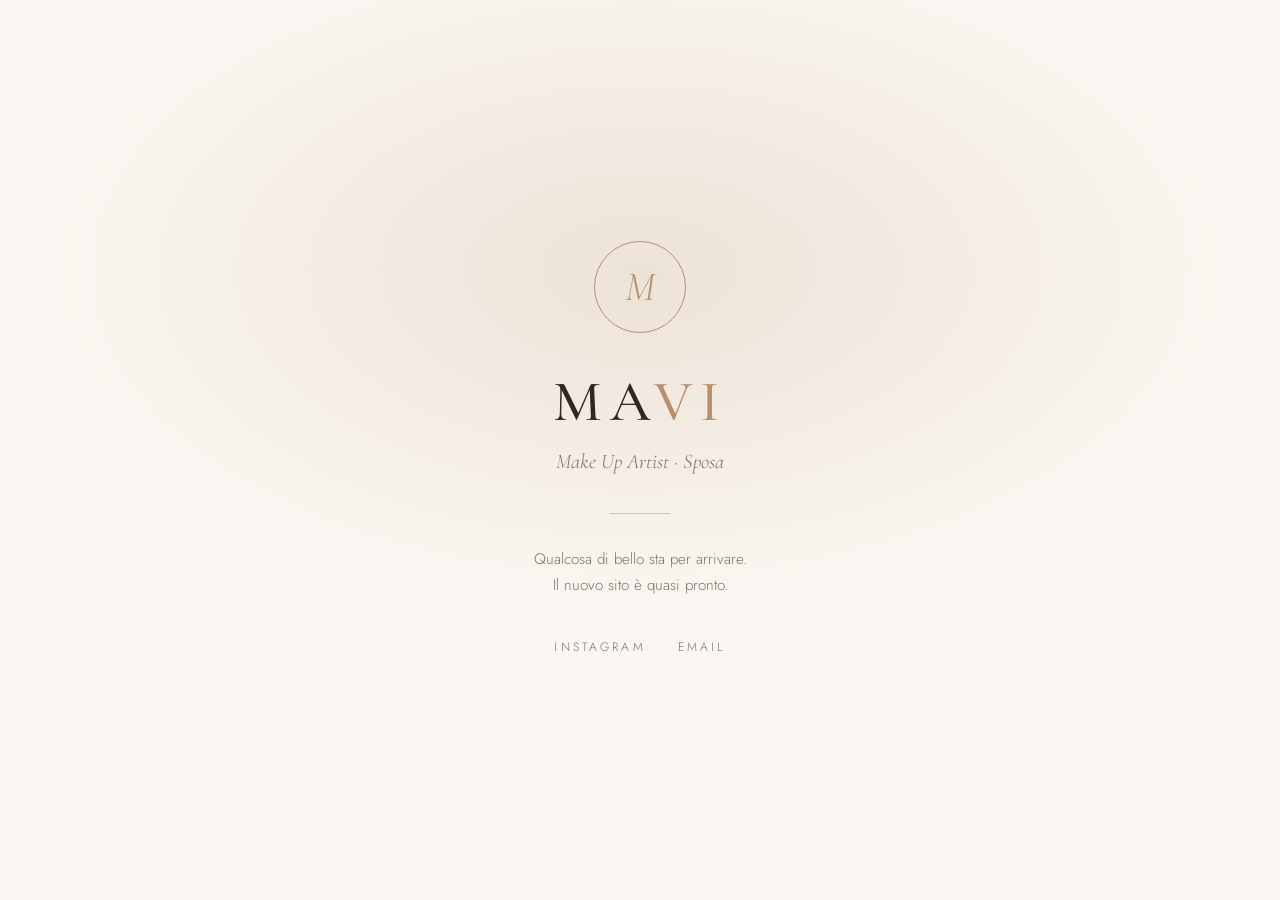
==== index.html @ e36f3e75 "Prima versione del sito vetrina Mavi Make Up Artist Sito statico (HTML/CSS/JS) con pagina coming soo" ====
<!DOCTYPE html>
<html lang="it">
<head>
  <meta charset="UTF-8">
  <meta name="viewport" content="width=device-width, initial-scale=1.0">
  <title>Mavi · Make Up Artist — In arrivo</title>
  <meta name="description" content="Mavi Make Up Artist — specializzata in trucco sposa. Il nuovo sito è in arrivo.">
  <meta name="robots" content="noindex">
  <link rel="preconnect" href="https://fonts.googleapis.com">
  <link rel="preconnect" href="https://fonts.gstatic.com" crossorigin>
  <link href="https://fonts.googleapis.com/css2?family=Cormorant+Garamond:ital,wght@0,400;0,500;0,600;1,400;1,500&family=Jost:wght@300;400;500&display=swap" rel="stylesheet">
  <link rel="stylesheet" href="css/style.css">
</head>
<body>

  <main class="coming">
    <div class="coming-inner">
      <!-- Easter egg: 10 tap qui sopra aprono la modale password -->
      <div class="monogram" id="monogram" aria-hidden="true">M</div>

      <h1>Ma<span>vi</span></h1>
      <p class="tagline">Make Up Artist · Sposa</p>

      <div class="divider"></div>

      <p class="note">
        Qualcosa di bello sta per arrivare.<br>
        Il nuovo sito è quasi pronto.
      </p>

      <div class="socials">
        <a href="https://instagram.com/" target="_blank" rel="noopener">Instagram</a>
        <a href="mailto:info@example.com">Email</a>
      </div>
    </div>
  </main>

  <!-- Modale password (easter egg) -->
  <div class="pwd-modal" id="pwd-modal" role="dialog" aria-modal="true" aria-labelledby="pwd-title">
    <div class="pwd-box" id="pwd-box">
      <h2 id="pwd-title">Anteprima riservata</h2>
      <p>Inserisci la password per vedere il sito</p>
      <form id="pwd-form">
        <input type="password" id="pwd-input" autocomplete="off" aria-label="Password">
        <button type="submit" class="btn">Entra</button>
      </form>
      <div class="pwd-error" id="pwd-error"></div>
    </div>
  </div>

  <script src="js/unlock.js"></script>
</body>
</html>
---- css/style.css ----
/* ============================================================
   MAVI — Make Up Artist · Sposa
   Foglio di stile unico per tutto il sito
   ============================================================ */

/* ---------- Reset & base ---------- */
*, *::before, *::after { box-sizing: border-box; margin: 0; padding: 0; }

:root {
  --bg:        #faf7f2;
  --bg-alt:    #f1eae0;
  --ink:       #2e2825;
  --muted:     #7d7268;
  --accent:    #b78f6f;
  --accent-soft: #d9c3ae;
  --line:      #e6ddd1;
  --white:     #fffdfa;

  --font-display: "Cormorant Garamond", Georgia, serif;
  --font-body:    "Jost", "Segoe UI", sans-serif;

  --maxw: 1120px;
  --ease: cubic-bezier(.22, .61, .36, 1);
}

html { scroll-behavior: smooth; }

body {
  background: var(--bg);
  color: var(--ink);
  font-family: var(--font-body);
  font-weight: 300;
  font-size: 1.06rem;
  line-height: 1.75;
  -webkit-font-smoothing: antialiased;
}

img { max-width: 100%; display: block; }
a { color: inherit; text-decoration: none; }
ul { list-style: none; }

h1, h2, h3 {
  font-family: var(--font-display);
  font-weight: 500;
  line-height: 1.15;
}

.container {
  max-width: var(--maxw);
  margin-inline: auto;
  padding-inline: clamp(1.25rem, 4vw, 2.5rem);
}

/* ---------- Utility ---------- */
.eyebrow {
  display: inline-block;
  font-size: .78rem;
  letter-spacing: .32em;
  text-transform: uppercase;
  color: var(--accent);
  margin-bottom: 1rem;
}

.section { padding-block: clamp(4rem, 9vw, 7rem); }
.section--alt { background: var(--bg-alt); }

.section-title {
  font-size: clamp(2rem, 4.5vw, 3rem);
  margin-bottom: 1.25rem;
}

.lead { max-width: 38em; color: var(--muted); }

.btn {
  display: inline-block;
  margin-top: 2rem;
  padding: .9rem 2.6rem;
  border: 1px solid var(--ink);
  font-size: .8rem;
  letter-spacing: .28em;
  text-transform: uppercase;
  transition: background .35s var(--ease), color .35s var(--ease);
}
.btn:hover { background: var(--ink); color: var(--bg); }
.btn--light { border-color: var(--bg); color: var(--bg); }
.btn--light:hover { background: var(--bg); color: var(--ink); }

/* Reveal on scroll */
.reveal {
  opacity: 0;
  transform: translateY(26px);
  transition: opacity .9s var(--ease), transform .9s var(--ease);
}
.reveal.is-visible { opacity: 1; transform: none; }

/* ---------- Header / Nav ---------- */
.site-header {
  position: fixed;
  inset-inline: 0;
  top: 0;
  z-index: 50;
  padding-block: 1.1rem;
  background: color-mix(in srgb, var(--bg) 88%, transparent);
  backdrop-filter: blur(10px);
  border-bottom: 1px solid transparent;
  transition: border-color .4s;
}
.site-header.is-scrolled { border-bottom-color: var(--line); }

.site-header .container {
  display: flex;
  align-items: center;
  justify-content: space-between;
}

.brand {
  font-family: var(--font-display);
  font-size: 1.5rem;
  letter-spacing: .18em;
  text-transform: uppercase;
}
.brand span { color: var(--accent); }

.nav-list {
  display: flex;
  gap: 2.2rem;
  font-size: .8rem;
  letter-spacing: .22em;
  text-transform: uppercase;
}
.nav-list a {
  position: relative;
  padding-block: .3rem;
}
.nav-list a::after {
  content: "";
  position: absolute;
  left: 0; bottom: 0;
  width: 100%; height: 1px;
  background: var(--accent);
  transform: scaleX(0);
  transform-origin: right;
  transition: transform .35s var(--ease);
}
.nav-list a:hover::after,
.nav-list a[aria-current="page"]::after {
  transform: scaleX(1);
  transform-origin: left;
}

.nav-toggle {
  display: none;
  background: none;
  border: 0;
  cursor: pointer;
  width: 34px; height: 26px;
  position: relative;
  z-index: 60;
}
.nav-toggle span {
  position: absolute;
  left: 4px; right: 4px;
  height: 1.5px;
  background: var(--ink);
  transition: transform .35s var(--ease), opacity .25s;
}
.nav-toggle span:nth-child(1) { top: 6px; }
.nav-toggle span:nth-child(2) { top: 12.5px; }
.nav-toggle span:nth-child(3) { top: 19px; }
.nav-toggle[aria-expanded="true"] span:nth-child(1) { transform: translateY(6.5px) rotate(45deg); }
.nav-toggle[aria-expanded="true"] span:nth-child(2) { opacity: 0; }
.nav-toggle[aria-expanded="true"] span:nth-child(3) { transform: translateY(-6.5px) rotate(-45deg); }

@media (max-width: 760px) {
  .nav-toggle { display: block; }
  .nav-list {
    position: fixed;
    inset: 0;
    flex-direction: column;
    align-items: center;
    justify-content: center;
    gap: 2.4rem;
    font-size: 1rem;
    background: var(--bg);
    opacity: 0;
    pointer-events: none;
    transition: opacity .4s var(--ease);
  }
  .nav-list.is-open { opacity: 1; pointer-events: auto; }
}

/* ---------- Hero ---------- */
.hero {
  min-height: 100svh;
  display: grid;
  place-items: center;
  text-align: center;
  position: relative;
  padding-top: 5rem;
  background:
    radial-gradient(ellipse 80% 60% at 50% 20%, rgba(217, 195, 174, .35), transparent 70%),
    var(--bg);
}
.hero h1 {
  font-size: clamp(2.6rem, 7vw, 5rem);
  max-width: 12em;
}
.hero h1 em {
  font-style: italic;
  color: var(--accent);
}
.hero .lead { margin: 1.5rem auto 0; }

.hero-scroll {
  position: absolute;
  bottom: 2.2rem;
  left: 50%;
  transform: translateX(-50%);
  font-size: .68rem;
  letter-spacing: .3em;
  text-transform: uppercase;
  color: var(--muted);
}
.hero-scroll::after {
  content: "";
  display: block;
  width: 1px; height: 42px;
  margin: .8rem auto 0;
  background: linear-gradient(var(--muted), transparent);
}

/* ---------- Split (testo + immagine) ---------- */
.split {
  display: grid;
  grid-template-columns: 1fr 1fr;
  gap: clamp(2.5rem, 6vw, 5.5rem);
  align-items: center;
}
@media (max-width: 820px) { .split { grid-template-columns: 1fr; } }

/* ---------- Placeholder immagini (finché non ci sono le foto) ---------- */
.ph {
  position: relative;
  overflow: hidden;
  background: linear-gradient(155deg, #e9ddcf 0%, #d9c3ae 55%, #c8ab92 100%);
}
.ph--2 { background: linear-gradient(155deg, #eee4d9 0%, #d4bfae 60%, #b99a83 100%); }
.ph--3 { background: linear-gradient(155deg, #e5d8ce 0%, #cdb09b 55%, #ba9781 100%); }
.ph--4 { background: linear-gradient(200deg, #efe6da 0%, #ddc9b4 50%, #c3a58b 100%); }
.ph::after {
  content: attr(data-label);
  position: absolute;
  inset: 0;
  display: grid;
  place-items: center;
  font-family: var(--font-display);
  font-style: italic;
  font-size: 1.05rem;
  color: rgba(46, 40, 37, .45);
  letter-spacing: .08em;
}
.ph--portrait { aspect-ratio: 3 / 4; }
.ph--landscape { aspect-ratio: 4 / 3; }
.ph--square { aspect-ratio: 1; }

/* ---------- Numeri / social proof ---------- */
.stats {
  display: grid;
  grid-template-columns: repeat(3, 1fr);
  gap: 2rem;
  text-align: center;
}
@media (max-width: 640px) { .stats { grid-template-columns: 1fr; } }
.stat strong {
  display: block;
  font-family: var(--font-display);
  font-size: clamp(2.4rem, 5vw, 3.4rem);
  font-weight: 500;
  color: var(--accent);
}
.stat span {
  font-size: .8rem;
  letter-spacing: .24em;
  text-transform: uppercase;
  color: var(--muted);
}

/* ---------- Portfolio grid ---------- */
.gallery {
  display: grid;
  grid-template-columns: repeat(3, 1fr);
  gap: 1.4rem;
}
@media (max-width: 900px) { .gallery { grid-template-columns: repeat(2, 1fr); } }
@media (max-width: 560px) { .gallery { grid-template-columns: 1fr; } }

.gallery-item {
  cursor: pointer;
  border: 0;
  padding: 0;
  background: none;
  transition: transform .5s var(--ease);
}
.gallery-item:hover { transform: translateY(-5px); }
.gallery-item figcaption {
  margin-top: .7rem;
  font-size: .78rem;
  letter-spacing: .2em;
  text-transform: uppercase;
  color: var(--muted);
  text-align: left;
}

/* Filtri portfolio */
.filters {
  display: flex;
  flex-wrap: wrap;
  gap: 1.6rem;
  margin-bottom: 2.8rem;
  font-size: .8rem;
  letter-spacing: .22em;
  text-transform: uppercase;
}
.filters button {
  background: none;
  border: 0;
  cursor: pointer;
  font: inherit;
  letter-spacing: inherit;
  text-transform: inherit;
  color: var(--muted);
  padding-bottom: .25rem;
  border-bottom: 1px solid transparent;
  transition: color .3s, border-color .3s;
}
.filters button:hover,
.filters button.is-active {
  color: var(--ink);
  border-bottom-color: var(--accent);
}

/* Lightbox */
.lightbox {
  position: fixed;
  inset: 0;
  z-index: 100;
  display: grid;
  place-items: center;
  background: rgba(30, 26, 23, .92);
  opacity: 0;
  pointer-events: none;
  transition: opacity .35s var(--ease);
}
.lightbox.is-open { opacity: 1; pointer-events: auto; }
.lightbox .ph { width: min(78vw, 560px); }
.lightbox-close {
  position: absolute;
  top: 1.4rem; right: 1.8rem;
  background: none;
  border: 0;
  color: var(--bg);
  font-size: 2rem;
  cursor: pointer;
  line-height: 1;
}
.lightbox-caption {
  margin-top: 1rem;
  color: var(--accent-soft);
  font-size: .8rem;
  letter-spacing: .25em;
  text-transform: uppercase;
  text-align: center;
}

/* ---------- Servizi ---------- */
.services {
  display: grid;
  grid-template-columns: repeat(3, 1fr);
  gap: 1.4rem;
}
@media (max-width: 900px) { .services { grid-template-columns: 1fr; } }

.service-card {
  background: var(--white);
  border: 1px solid var(--line);
  padding: 2.6rem 2.2rem;
  transition: transform .5s var(--ease), box-shadow .5s var(--ease);
}
.service-card:hover {
  transform: translateY(-6px);
  box-shadow: 0 22px 45px -25px rgba(46, 40, 37, .25);
}
.service-card h3 {
  font-size: 1.6rem;
  margin-bottom: .9rem;
}
.service-card .num {
  font-family: var(--font-display);
  font-style: italic;
  color: var(--accent);
  font-size: 1rem;
  display: block;
  margin-bottom: 1.2rem;
}
.service-card p { color: var(--muted); font-size: .98rem; }
.service-card ul {
  margin-top: 1.2rem;
  color: var(--muted);
  font-size: .92rem;
}
.service-card li {
  padding-left: 1.2rem;
  position: relative;
  margin-bottom: .4rem;
}
.service-card li::before {
  content: "—";
  position: absolute;
  left: 0;
  color: var(--accent);
}

/* ---------- Timeline (studi / percorso) ---------- */
.timeline {
  border-left: 1px solid var(--line);
  padding-left: 2.2rem;
  max-width: 620px;
}
.timeline li {
  position: relative;
  padding-bottom: 2.2rem;
}
.timeline li::before {
  content: "";
  position: absolute;
  left: calc(-2.2rem - 4.5px);
  top: .55em;
  width: 9px; height: 9px;
  border-radius: 50%;
  background: var(--accent);
}
.timeline .year {
  font-family: var(--font-display);
  font-style: italic;
  color: var(--accent);
  font-size: 1.1rem;
}
.timeline h3 { font-size: 1.35rem; margin-block: .2rem .3rem; }
.timeline p { color: var(--muted); font-size: .98rem; }

/* ---------- Citazione ---------- */
.quote {
  text-align: center;
  max-width: 34em;
  margin-inline: auto;
}
.quote blockquote {
  font-family: var(--font-display);
  font-style: italic;
  font-size: clamp(1.5rem, 3.4vw, 2.2rem);
  line-height: 1.4;
}
.quote cite {
  display: block;
  margin-top: 1.4rem;
  font-style: normal;
  font-size: .78rem;
  letter-spacing: .28em;
  text-transform: uppercase;
  color: var(--muted);
}

/* ---------- Contatti ---------- */
.contact-list { display: grid; gap: 1.6rem; }
.contact-list a { border-bottom: 1px solid var(--accent-soft); transition: border-color .3s; }
.contact-list a:hover { border-bottom-color: var(--accent); }
.contact-list .label {
  display: block;
  font-size: .74rem;
  letter-spacing: .28em;
  text-transform: uppercase;
  color: var(--muted);
  margin-bottom: .2rem;
}
.contact-list .value { font-size: 1.15rem; }

.contact-form { display: grid; gap: 1.3rem; }
.contact-form label {
  font-size: .74rem;
  letter-spacing: .28em;
  text-transform: uppercase;
  color: var(--muted);
}
.contact-form input,
.contact-form textarea {
  width: 100%;
  margin-top: .45rem;
  padding: .8rem 1rem;
  border: 1px solid var(--line);
  background: var(--white);
  font: inherit;
  color: var(--ink);
  resize: vertical;
}
.contact-form input:focus,
.contact-form textarea:focus {
  outline: none;
  border-color: var(--accent);
}
.contact-form .btn { justify-self: start; cursor: pointer; background: none; }

/* ---------- CTA band ---------- */
.cta-band {
  background: var(--ink);
  color: var(--bg);
  text-align: center;
}
.cta-band h2 {
  font-size: clamp(1.9rem, 4vw, 2.8rem);
  max-width: 18em;
  margin-inline: auto;
}
.cta-band h2 em { font-style: italic; color: var(--accent-soft); }

/* ---------- Footer ---------- */
.site-footer {
  border-top: 1px solid var(--line);
  padding-block: 2.4rem;
  font-size: .82rem;
  color: var(--muted);
}
.site-footer .container {
  display: flex;
  flex-wrap: wrap;
  gap: 1rem;
  align-items: center;
  justify-content: space-between;
}
.footer-social { display: flex; gap: 1.6rem; letter-spacing: .18em; text-transform: uppercase; font-size: .74rem; }
.footer-social a:hover { color: var(--accent); }

/* ============================================================
   COMING SOON (index.html)
   ============================================================ */
.coming {
  min-height: 100svh;
  display: grid;
  place-items: center;
  text-align: center;
  padding: 2rem;
  background:
    radial-gradient(ellipse 70% 55% at 50% 30%, rgba(217, 195, 174, .4), transparent 70%),
    var(--bg);
}
.coming-inner { max-width: 34em; }

.monogram {
  width: 92px; height: 92px;
  margin: 0 auto 2.2rem;
  border: 1px solid var(--accent);
  border-radius: 50%;
  display: grid;
  place-items: center;
  font-family: var(--font-display);
  font-size: 2.6rem;
  font-style: italic;
  color: var(--accent);
  user-select: none;
  -webkit-user-select: none;
  -webkit-tap-highlight-color: transparent;
  cursor: default;
  transition: transform .2s var(--ease);
}
.monogram:active { transform: scale(.94); }

.coming h1 {
  font-size: clamp(2.2rem, 6vw, 3.6rem);
  letter-spacing: .14em;
  text-transform: uppercase;
}
.coming h1 span { color: var(--accent); }

.coming .tagline {
  font-family: var(--font-display);
  font-style: italic;
  font-size: 1.3rem;
  color: var(--muted);
  margin-top: .6rem;
}

.coming .divider {
  width: 60px; height: 1px;
  background: var(--accent-soft);
  margin: 2rem auto;
}

.coming p.note { color: var(--muted); font-size: .95rem; }

.coming .socials {
  margin-top: 2.4rem;
  display: flex;
  justify-content: center;
  gap: 2rem;
  font-size: .76rem;
  letter-spacing: .26em;
  text-transform: uppercase;
}
.coming .socials a { color: var(--muted); transition: color .3s; }
.coming .socials a:hover { color: var(--accent); }

/* Modale password (easter egg) */
.pwd-modal {
  position: fixed;
  inset: 0;
  z-index: 100;
  display: grid;
  place-items: center;
  background: rgba(30, 26, 23, .55);
  backdrop-filter: blur(6px);
  opacity: 0;
  pointer-events: none;
  transition: opacity .3s var(--ease);
}
.pwd-modal.is-open { opacity: 1; pointer-events: auto; }
.pwd-box {
  background: var(--white);
  border: 1px solid var(--line);
  padding: 2.6rem 2.4rem;
  width: min(90vw, 380px);
  text-align: center;
}
.pwd-box h2 {
  font-size: 1.5rem;
  margin-bottom: .4rem;
}
.pwd-box p {
  font-size: .85rem;
  color: var(--muted);
  margin-bottom: 1.4rem;
}
.pwd-box input {
  width: 100%;
  padding: .75rem 1rem;
  border: 1px solid var(--line);
  font: inherit;
  text-align: center;
  letter-spacing: .2em;
}
.pwd-box input:focus { outline: none; border-color: var(--accent); }
.pwd-box .btn { margin-top: 1.2rem; width: 100%; cursor: pointer; background: none; }
.pwd-error {
  color: #a4452f;
  font-size: .8rem;
  margin-top: .8rem;
  min-height: 1.2em;
}
.pwd-box.shake { animation: shake .4s; }
@keyframes shake {
  0%, 100% { transform: translateX(0); }
  25% { transform: translateX(-8px); }
  75% { transform: translateX(8px); }
}

/* Banner anteprima (visibile solo in modalità preview) */
.preview-banner {
  position: fixed;
  bottom: 0;
  inset-inline: 0;
  z-index: 90;
  background: var(--ink);
  color: var(--bg);
  font-size: .7rem;
  letter-spacing: .24em;
  text-transform: uppercase;
  text-align: center;
  padding: .5rem;
  opacity: .85;
}
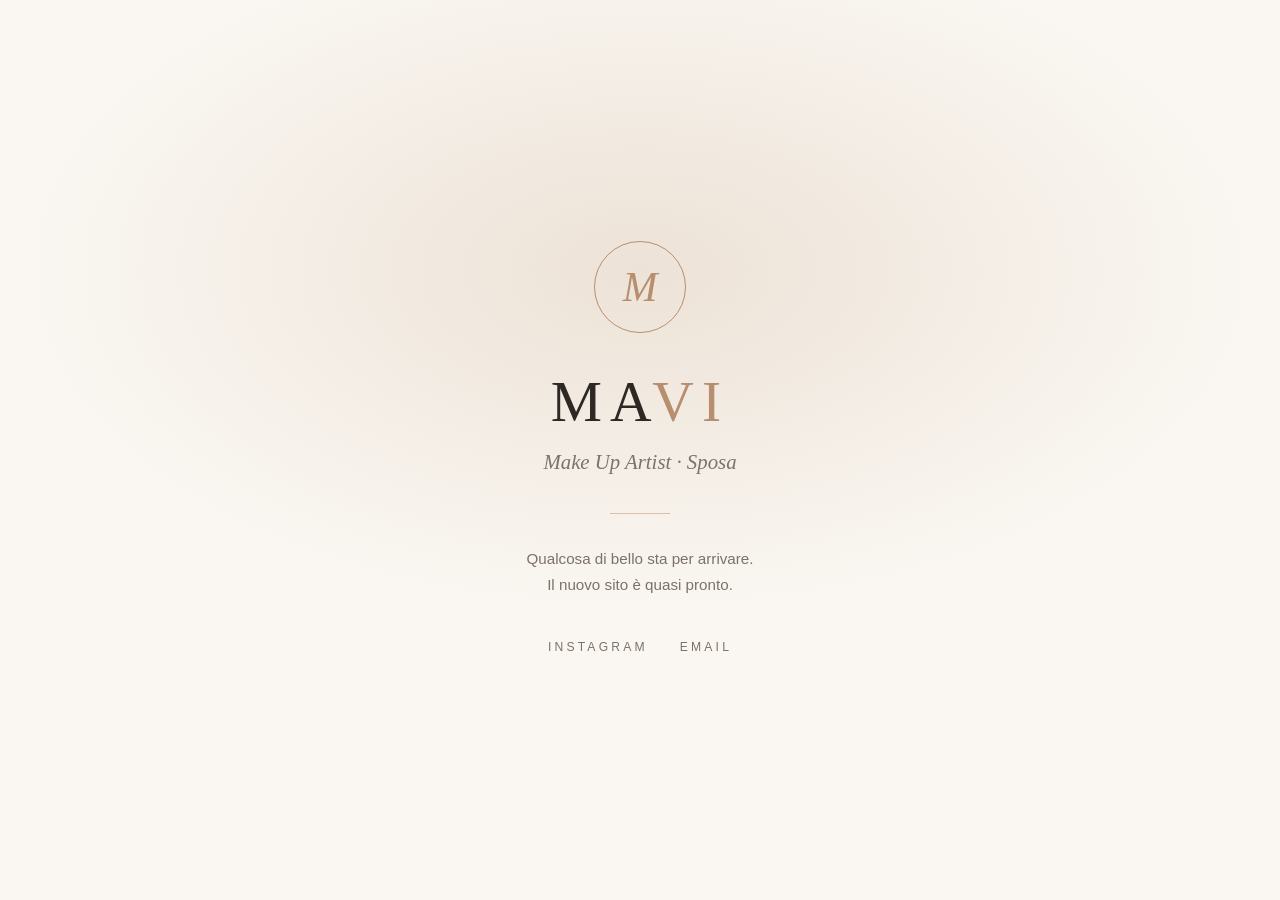
==== commit ce67a4b8: "Aggiungi migliorie complete al sito Testimonianze in home, striscia Instagram, bottone WhatsApp flot" ====
--- a/index.html
+++ b/index.html
@@ -6,10 +6,17 @@
   <title>Mavi · Make Up Artist — In arrivo</title>
   <meta name="description" content="Mavi Make Up Artist — specializzata in trucco sposa. Il nuovo sito è in arrivo.">
   <meta name="robots" content="noindex">
-  <link rel="preconnect" href="https://fonts.googleapis.com">
-  <link rel="preconnect" href="https://fonts.gstatic.com" crossorigin>
-  <link href="https://fonts.googleapis.com/css2?family=Cormorant+Garamond:ital,wght@0,400;0,500;0,600;1,400;1,500&family=Jost:wght@300;400;500&display=swap" rel="stylesheet">
+  <link rel="stylesheet" href="css/fonts.css">
   <link rel="stylesheet" href="css/style.css">
+  <link rel="icon" type="image/svg+xml" href="img/favicon.svg">
+  <link rel="apple-touch-icon" href="img/apple-touch-icon.png">
+  <meta name="theme-color" content="#faf7f2">
+  <meta property="og:type" content="website">
+  <meta property="og:site_name" content="Mavi · Make Up Artist">
+  <meta property="og:title" content="Mavi · Make Up Artist — Trucco Sposa">
+  <meta property="og:description" content="Qualcosa di bello sta per arrivare: il nuovo sito di Mavi, make up artist specializzata in trucco sposa.">
+  <meta property="og:image" content="https://mavimakeup.it/img/og-image.png">
+  <meta property="og:url" content="https://mavimakeup.it/">
 </head>
 <body>
 
--- a/css/fonts.css
+++ b/css/fonts.css
@@ -0,0 +1,65 @@
+﻿/* Font self-hosted (subset latin) - generato da Google Fonts */
+@font-face {
+  font-family: 'Cormorant Garamond';
+  font-style: italic;
+  font-weight: 400;
+  font-display: swap;
+  src: url(../fonts/cormorant-garamond-italic-400.woff2) format('woff2');
+  unicode-range: U+0000-00FF, U+0131, U+0152-0153, U+02BB-02BC, U+02C6, U+02DA, U+02DC, U+0304, U+0308, U+0329, U+2000-206F, U+20AC, U+2122, U+2191, U+2193, U+2212, U+2215, U+FEFF, U+FFFD;
+}
+@font-face {
+  font-family: 'Cormorant Garamond';
+  font-style: italic;
+  font-weight: 500;
+  font-display: swap;
+  src: url(../fonts/cormorant-garamond-italic-500.woff2) format('woff2');
+  unicode-range: U+0000-00FF, U+0131, U+0152-0153, U+02BB-02BC, U+02C6, U+02DA, U+02DC, U+0304, U+0308, U+0329, U+2000-206F, U+20AC, U+2122, U+2191, U+2193, U+2212, U+2215, U+FEFF, U+FFFD;
+}
+@font-face {
+  font-family: 'Cormorant Garamond';
+  font-style: normal;
+  font-weight: 400;
+  font-display: swap;
+  src: url(../fonts/cormorant-garamond-normal-400.woff2) format('woff2');
+  unicode-range: U+0000-00FF, U+0131, U+0152-0153, U+02BB-02BC, U+02C6, U+02DA, U+02DC, U+0304, U+0308, U+0329, U+2000-206F, U+20AC, U+2122, U+2191, U+2193, U+2212, U+2215, U+FEFF, U+FFFD;
+}
+@font-face {
+  font-family: 'Cormorant Garamond';
+  font-style: normal;
+  font-weight: 500;
+  font-display: swap;
+  src: url(../fonts/cormorant-garamond-normal-500.woff2) format('woff2');
+  unicode-range: U+0000-00FF, U+0131, U+0152-0153, U+02BB-02BC, U+02C6, U+02DA, U+02DC, U+0304, U+0308, U+0329, U+2000-206F, U+20AC, U+2122, U+2191, U+2193, U+2212, U+2215, U+FEFF, U+FFFD;
+}
+@font-face {
+  font-family: 'Cormorant Garamond';
+  font-style: normal;
+  font-weight: 600;
+  font-display: swap;
+  src: url(../fonts/cormorant-garamond-normal-600.woff2) format('woff2');
+  unicode-range: U+0000-00FF, U+0131, U+0152-0153, U+02BB-02BC, U+02C6, U+02DA, U+02DC, U+0304, U+0308, U+0329, U+2000-206F, U+20AC, U+2122, U+2191, U+2193, U+2212, U+2215, U+FEFF, U+FFFD;
+}
+@font-face {
+  font-family: 'Jost';
+  font-style: normal;
+  font-weight: 300;
+  font-display: swap;
+  src: url(../fonts/jost-normal-300.woff2) format('woff2');
+  unicode-range: U+0000-00FF, U+0131, U+0152-0153, U+02BB-02BC, U+02C6, U+02DA, U+02DC, U+0304, U+0308, U+0329, U+2000-206F, U+20AC, U+2122, U+2191, U+2193, U+2212, U+2215, U+FEFF, U+FFFD;
+}
+@font-face {
+  font-family: 'Jost';
+  font-style: normal;
+  font-weight: 400;
+  font-display: swap;
+  src: url(../fonts/jost-normal-400.woff2) format('woff2');
+  unicode-range: U+0000-00FF, U+0131, U+0152-0153, U+02BB-02BC, U+02C6, U+02DA, U+02DC, U+0304, U+0308, U+0329, U+2000-206F, U+20AC, U+2122, U+2191, U+2193, U+2212, U+2215, U+FEFF, U+FFFD;
+}
+@font-face {
+  font-family: 'Jost';
+  font-style: normal;
+  font-weight: 500;
+  font-display: swap;
+  src: url(../fonts/jost-normal-500.woff2) format('woff2');
+  unicode-range: U+0000-00FF, U+0131, U+0152-0153, U+02BB-02BC, U+02C6, U+02DA, U+02DC, U+0304, U+0308, U+0329, U+2000-206F, U+20AC, U+2122, U+2191, U+2193, U+2212, U+2215, U+FEFF, U+FFFD;
+}
--- a/css/style.css
+++ b/css/style.css
@@ -100,10 +100,19 @@
   top: 0;
   z-index: 50;
   padding-block: 1.1rem;
+  border-bottom: 1px solid transparent;
+  transition: border-color .4s;
+}
+/* Sfondo sfumato su pseudo-elemento: backdrop-filter direttamente
+   sull'header ne farebbe il containing block della .nav-list fixed,
+   confinando il menu mobile alla striscia dell'header. */
+.site-header::before {
+  content: "";
+  position: absolute;
+  inset: 0;
+  z-index: -1;
   background: color-mix(in srgb, var(--bg) 88%, transparent);
   backdrop-filter: blur(10px);
-  border-bottom: 1px solid transparent;
-  transition: border-color .4s;
 }
 .site-header.is-scrolled { border-bottom-color: var(--line); }
 
@@ -172,7 +181,9 @@
 .nav-toggle[aria-expanded="true"] span:nth-child(3) { transform: translateY(-6.5px) rotate(-45deg); }
 
 @media (max-width: 760px) {
-  .nav-toggle { display: block; }
+  /* La .nav-list è fixed: la <nav> in flusso ha larghezza zero e con
+     space-between il burger finirebbe centrato — lo spingiamo a destra. */
+  .nav-toggle { display: block; order: 2; }
   .nav-list {
     position: fixed;
     inset: 0;
@@ -661,6 +672,162 @@
   75% { transform: translateX(8px); }
 }
 
+/* ---------- Testimonianze ---------- */
+.testimonials {
+  display: grid;
+  grid-template-columns: repeat(3, 1fr);
+  gap: 1.4rem;
+}
+@media (max-width: 900px) { .testimonials { grid-template-columns: 1fr; } }
+.testimonial {
+  background: var(--white);
+  border: 1px solid var(--line);
+  padding: 2.4rem 2.2rem;
+  display: flex;
+  flex-direction: column;
+}
+.testimonial::before {
+  content: "\201C";
+  font-family: var(--font-display);
+  font-size: 3.2rem;
+  line-height: 1;
+  color: var(--accent-soft);
+}
+.testimonial p {
+  font-family: var(--font-display);
+  font-style: italic;
+  font-size: 1.25rem;
+  line-height: 1.5;
+  flex: 1;
+}
+.testimonial footer {
+  margin-top: 1.6rem;
+  font-size: .76rem;
+  letter-spacing: .22em;
+  text-transform: uppercase;
+  color: var(--muted);
+}
+
+/* ---------- Prima / Dopo ---------- */
+.ba {
+  position: relative;
+  aspect-ratio: 3 / 4;
+  overflow: hidden;
+  --pos: 50%;
+  touch-action: none;
+  cursor: ew-resize;
+}
+.ba .ba-before,
+.ba .ba-after { position: absolute; inset: 0; }
+.ba .ba-after { clip-path: inset(0 0 0 var(--pos)); }
+.ba .ba-divider {
+  position: absolute;
+  top: 0; bottom: 0;
+  left: var(--pos);
+  width: 2px;
+  background: var(--white);
+  box-shadow: 0 0 12px rgba(46, 40, 37, .35);
+  pointer-events: none;
+}
+.ba .ba-divider::after {
+  content: "\2194";
+  position: absolute;
+  top: 50%; left: 50%;
+  transform: translate(-50%, -50%);
+  width: 40px; height: 40px;
+  border-radius: 50%;
+  background: var(--white);
+  color: var(--accent);
+  display: grid;
+  place-items: center;
+  font-size: 1.1rem;
+}
+.ba .ba-tag {
+  position: absolute;
+  top: .9rem;
+  font-size: .66rem;
+  letter-spacing: .22em;
+  text-transform: uppercase;
+  background: rgba(255, 253, 250, .85);
+  color: var(--ink);
+  padding: .3rem .7rem;
+  pointer-events: none;
+}
+.ba .ba-tag--before { left: .9rem; }
+.ba .ba-tag--after { right: .9rem; }
+.ba input[type="range"] {
+  position: absolute;
+  inset: 0;
+  width: 100%; height: 100%;
+  opacity: 0;
+  cursor: ew-resize;
+  margin: 0;
+}
+
+/* ---------- FAQ (accordion) ---------- */
+.faq-list { max-width: 760px; }
+.faq-list details {
+  border-bottom: 1px solid var(--line);
+}
+.faq-list summary {
+  cursor: pointer;
+  list-style: none;
+  display: flex;
+  justify-content: space-between;
+  align-items: center;
+  gap: 1.5rem;
+  padding: 1.5rem 0;
+  font-family: var(--font-display);
+  font-size: 1.35rem;
+  font-weight: 500;
+}
+.faq-list summary::-webkit-details-marker { display: none; }
+.faq-list summary::after {
+  content: "+";
+  font-family: var(--font-body);
+  font-weight: 300;
+  font-size: 1.5rem;
+  color: var(--accent);
+  transition: transform .3s var(--ease);
+  flex-shrink: 0;
+}
+.faq-list details[open] summary::after { transform: rotate(45deg); }
+.faq-list details p {
+  padding-bottom: 1.6rem;
+  color: var(--muted);
+  max-width: 42em;
+}
+
+/* ---------- Striscia Instagram ---------- */
+.ig-strip {
+  display: grid;
+  grid-template-columns: repeat(4, 1fr);
+  gap: 1rem;
+}
+@media (max-width: 700px) { .ig-strip { grid-template-columns: repeat(2, 1fr); } }
+.ig-strip a {
+  position: relative;
+  transition: transform .4s var(--ease), opacity .4s;
+}
+.ig-strip a:hover { transform: translateY(-4px); opacity: .9; }
+
+/* ---------- Bottone WhatsApp flottante ---------- */
+.wa-float {
+  position: fixed;
+  right: 1.4rem;
+  bottom: 3.4rem; /* sopra il banner anteprima; al go-live resta comunque bene */
+  z-index: 80;
+  width: 56px; height: 56px;
+  border-radius: 50%;
+  background: #25d366;
+  display: grid;
+  place-items: center;
+  box-shadow: 0 10px 25px -8px rgba(37, 211, 102, .6);
+  transition: transform .3s var(--ease);
+}
+.wa-float:hover { transform: scale(1.08); }
+.wa-float svg { width: 30px; height: 30px; fill: #fff; }
+
 /* Banner anteprima (visibile solo in modalità preview) */
 .preview-banner {
   position: fixed;
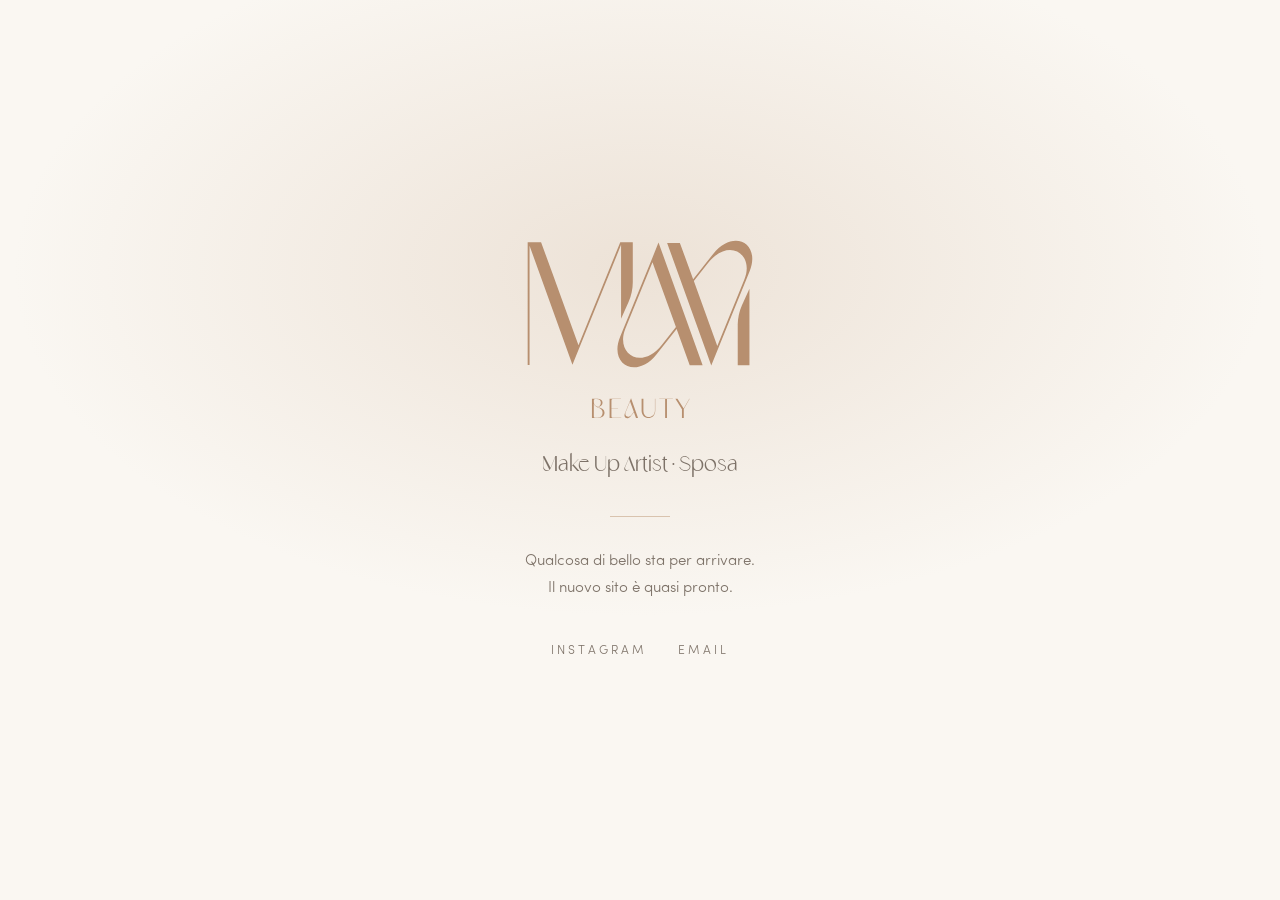
==== commit 3d4eeb79: "Applica il brand ufficiale MaVi Beauty: font e loghi Font Nord (titoli), Sofia Pro (testi) e Ginger " ====
--- a/index.html
+++ b/index.html
@@ -22,10 +22,12 @@
 
   <main class="coming">
     <div class="coming-inner">
-      <!-- Easter egg: 10 tap qui sopra aprono la modale password -->
-      <div class="monogram" id="monogram" aria-hidden="true">M</div>
+      <!-- Easter egg: 10 tap sul logo aprono la modale password -->
+      <div class="monogram" id="monogram">
+        <img src="img/logo-mavi-accent.svg" alt="" draggable="false">
+      </div>
 
-      <h1>Ma<span>vi</span></h1>
+      <h1 class="sr-only">MaVi Beauty — Make Up Artist</h1>
       <p class="tagline">Make Up Artist · Sposa</p>
 
       <div class="divider"></div>
--- a/css/fonts.css
+++ b/css/fonts.css
@@ -1,65 +1,60 @@
-﻿/* Font self-hosted (subset latin) - generato da Google Fonts */
+/* ============================================================
+   Font ufficiali del brand MaVi Beauty (self-hosted).
+   Licenza d'uso della cliente — non redistribuire.
+   Dal brand manual:
+   - Ginger    → pochi elementi grafici (accenti, citazioni)
+   - Nord      → titoli ed elementi di rilievo
+   - Sofia Pro → testi e paragrafi
+   ============================================================ */
+
 @font-face {
-  font-family: 'Cormorant Garamond';
-  font-style: italic;
-  font-weight: 400;
-  font-display: swap;
-  src: url(../fonts/cormorant-garamond-italic-400.woff2) format('woff2');
-  unicode-range: U+0000-00FF, U+0131, U+0152-0153, U+02BB-02BC, U+02C6, U+02DA, U+02DC, U+0304, U+0308, U+0329, U+2000-206F, U+20AC, U+2122, U+2191, U+2193, U+2212, U+2215, U+FEFF, U+FFFD;
-}
-@font-face {
-  font-family: 'Cormorant Garamond';
-  font-style: italic;
-  font-weight: 500;
-  font-display: swap;
-  src: url(../fonts/cormorant-garamond-italic-500.woff2) format('woff2');
-  unicode-range: U+0000-00FF, U+0131, U+0152-0153, U+02BB-02BC, U+02C6, U+02DA, U+02DC, U+0304, U+0308, U+0329, U+2000-206F, U+20AC, U+2122, U+2191, U+2193, U+2212, U+2215, U+FEFF, U+FFFD;
-}
-@font-face {
-  font-family: 'Cormorant Garamond';
+  font-family: "Ginger";
   font-style: normal;
   font-weight: 400;
   font-display: swap;
-  src: url(../fonts/cormorant-garamond-normal-400.woff2) format('woff2');
-  unicode-range: U+0000-00FF, U+0131, U+0152-0153, U+02BB-02BC, U+02C6, U+02DA, U+02DC, U+0304, U+0308, U+0329, U+2000-206F, U+20AC, U+2122, U+2191, U+2193, U+2212, U+2215, U+FEFF, U+FFFD;
+  src: url(../fonts/ginger-normal-400.woff2) format("woff2");
+}
+
+@font-face {
+  font-family: "Nord";
+  font-style: normal;
+  font-weight: 400;
+  font-display: swap;
+  src: url(../fonts/nord-normal-400.woff2) format("woff2");
 }
 @font-face {
-  font-family: 'Cormorant Garamond';
+  font-family: "Nord";
   font-style: normal;
   font-weight: 500;
   font-display: swap;
-  src: url(../fonts/cormorant-garamond-normal-500.woff2) format('woff2');
-  unicode-range: U+0000-00FF, U+0131, U+0152-0153, U+02BB-02BC, U+02C6, U+02DA, U+02DC, U+0304, U+0308, U+0329, U+2000-206F, U+20AC, U+2122, U+2191, U+2193, U+2212, U+2215, U+FEFF, U+FFFD;
+  src: url(../fonts/nord-normal-500.woff2) format("woff2");
 }
+
 @font-face {
-  font-family: 'Cormorant Garamond';
-  font-style: normal;
-  font-weight: 600;
-  font-display: swap;
-  src: url(../fonts/cormorant-garamond-normal-600.woff2) format('woff2');
-  unicode-range: U+0000-00FF, U+0131, U+0152-0153, U+02BB-02BC, U+02C6, U+02DA, U+02DC, U+0304, U+0308, U+0329, U+2000-206F, U+20AC, U+2122, U+2191, U+2193, U+2212, U+2215, U+FEFF, U+FFFD;
-}
-@font-face {
-  font-family: 'Jost';
+  font-family: "Sofia Pro";
   font-style: normal;
   font-weight: 300;
   font-display: swap;
-  src: url(../fonts/jost-normal-300.woff2) format('woff2');
-  unicode-range: U+0000-00FF, U+0131, U+0152-0153, U+02BB-02BC, U+02C6, U+02DA, U+02DC, U+0304, U+0308, U+0329, U+2000-206F, U+20AC, U+2122, U+2191, U+2193, U+2212, U+2215, U+FEFF, U+FFFD;
+  src: url(../fonts/sofia-pro-normal-300.woff2) format("woff2");
 }
 @font-face {
-  font-family: 'Jost';
+  font-family: "Sofia Pro";
+  font-style: italic;
+  font-weight: 300;
+  font-display: swap;
+  src: url(../fonts/sofia-pro-italic-300.woff2) format("woff2");
+}
+@font-face {
+  font-family: "Sofia Pro";
   font-style: normal;
   font-weight: 400;
   font-display: swap;
-  src: url(../fonts/jost-normal-400.woff2) format('woff2');
-  unicode-range: U+0000-00FF, U+0131, U+0152-0153, U+02BB-02BC, U+02C6, U+02DA, U+02DC, U+0304, U+0308, U+0329, U+2000-206F, U+20AC, U+2122, U+2191, U+2193, U+2212, U+2215, U+FEFF, U+FFFD;
+  src: url(../fonts/sofia-pro-normal-400.woff2) format("woff2");
 }
 @font-face {
-  font-family: 'Jost';
+  font-family: "Sofia Pro";
   font-style: normal;
   font-weight: 500;
   font-display: swap;
-  src: url(../fonts/jost-normal-500.woff2) format('woff2');
-  unicode-range: U+0000-00FF, U+0131, U+0152-0153, U+02BB-02BC, U+02C6, U+02DA, U+02DC, U+0304, U+0308, U+0329, U+2000-206F, U+20AC, U+2122, U+2191, U+2193, U+2212, U+2215, U+FEFF, U+FFFD;
+  src: url(../fonts/sofia-pro-normal-500.woff2) format("woff2");
 }
--- a/css/style.css
+++ b/css/style.css
@@ -16,8 +16,11 @@
   --line:      #e6ddd1;
   --white:     #fffdfa;
 
-  --font-display: "Cormorant Garamond", Georgia, serif;
-  --font-body:    "Jost", "Segoe UI", sans-serif;
+  /* Font ufficiali brand (vedi css/fonts.css):
+     Nord = titoli · Sofia Pro = testi · Ginger = accenti grafici */
+  --font-display: "Nord", "Segoe UI", sans-serif;
+  --font-body:    "Sofia Pro", "Segoe UI", sans-serif;
+  --font-accent:  "Ginger", Georgia, serif;
 
   --maxw: 1120px;
   --ease: cubic-bezier(.22, .61, .36, 1);
@@ -41,8 +44,8 @@
 
 h1, h2, h3 {
   font-family: var(--font-display);
-  font-weight: 500;
-  line-height: 1.15;
+  font-weight: 400;
+  line-height: 1.2;
 }
 
 .container {
@@ -122,13 +125,14 @@
   justify-content: space-between;
 }
 
-.brand {
-  font-family: var(--font-display);
-  font-size: 1.5rem;
-  letter-spacing: .18em;
-  text-transform: uppercase;
-}
-.brand span { color: var(--accent); }
+.brand { display: block; }
+.brand img {
+  height: 52px;
+  width: auto;
+  display: block;
+  transition: opacity .3s;
+}
+.brand:hover img { opacity: .8; }
 
 .nav-list {
   display: flex;
@@ -217,7 +221,8 @@
   max-width: 12em;
 }
 .hero h1 em {
-  font-style: italic;
+  font-family: var(--font-accent);
+  font-style: normal;
   color: var(--accent);
 }
 .hero .lead { margin: 1.5rem auto 0; }
@@ -264,8 +269,7 @@
   inset: 0;
   display: grid;
   place-items: center;
-  font-family: var(--font-display);
-  font-style: italic;
+  font-family: var(--font-accent);
   font-size: 1.05rem;
   color: rgba(46, 40, 37, .45);
   letter-spacing: .08em;
@@ -406,8 +410,7 @@
   margin-bottom: .9rem;
 }
 .service-card .num {
-  font-family: var(--font-display);
-  font-style: italic;
+  font-family: var(--font-accent);
   color: var(--accent);
   font-size: 1rem;
   display: block;
@@ -451,8 +454,7 @@
   background: var(--accent);
 }
 .timeline .year {
-  font-family: var(--font-display);
-  font-style: italic;
+  font-family: var(--font-accent);
   color: var(--accent);
   font-size: 1.1rem;
 }
@@ -466,10 +468,11 @@
   margin-inline: auto;
 }
 .quote blockquote {
-  font-family: var(--font-display);
+  font-family: var(--font-body);
   font-style: italic;
-  font-size: clamp(1.5rem, 3.4vw, 2.2rem);
-  line-height: 1.4;
+  font-weight: 300;
+  font-size: clamp(1.4rem, 3vw, 1.9rem);
+  line-height: 1.5;
 }
 .quote cite {
   display: block;
@@ -531,7 +534,11 @@
   max-width: 18em;
   margin-inline: auto;
 }
-.cta-band h2 em { font-style: italic; color: var(--accent-soft); }
+.cta-band h2 em {
+  font-family: var(--font-accent);
+  font-style: normal;
+  color: var(--accent-soft);
+}
 
 /* ---------- Footer ---------- */
 .site-footer {
@@ -566,35 +573,31 @@
 .coming-inner { max-width: 34em; }
 
 .monogram {
-  width: 92px; height: 92px;
-  margin: 0 auto 2.2rem;
-  border: 1px solid var(--accent);
-  border-radius: 50%;
-  display: grid;
-  place-items: center;
-  font-family: var(--font-display);
-  font-size: 2.6rem;
-  font-style: italic;
-  color: var(--accent);
+  width: min(230px, 58vw);
+  margin: 0 auto 1.6rem;
   user-select: none;
   -webkit-user-select: none;
   -webkit-tap-highlight-color: transparent;
   cursor: default;
   transition: transform .2s var(--ease);
 }
-.monogram:active { transform: scale(.94); }
-
-.coming h1 {
-  font-size: clamp(2.2rem, 6vw, 3.6rem);
-  letter-spacing: .14em;
-  text-transform: uppercase;
-}
-.coming h1 span { color: var(--accent); }
+.monogram img { width: 100%; display: block; }
+.monogram:active { transform: scale(.96); }
+
+/* Testo solo per screen reader (il logo è l'elemento visivo) */
+.sr-only {
+  position: absolute;
+  width: 1px; height: 1px;
+  padding: 0; margin: -1px;
+  overflow: hidden;
+  clip: rect(0 0 0 0);
+  white-space: nowrap;
+  border: 0;
+}
 
 .coming .tagline {
-  font-family: var(--font-display);
-  font-style: italic;
-  font-size: 1.3rem;
+  font-family: var(--font-accent);
+  font-size: 1.35rem;
   color: var(--muted);
   margin-top: .6rem;
 }
@@ -694,10 +697,11 @@
   color: var(--accent-soft);
 }
 .testimonial p {
-  font-family: var(--font-display);
+  font-family: var(--font-body);
   font-style: italic;
-  font-size: 1.25rem;
-  line-height: 1.5;
+  font-weight: 300;
+  font-size: 1.08rem;
+  line-height: 1.6;
   flex: 1;
 }
 .testimonial footer {
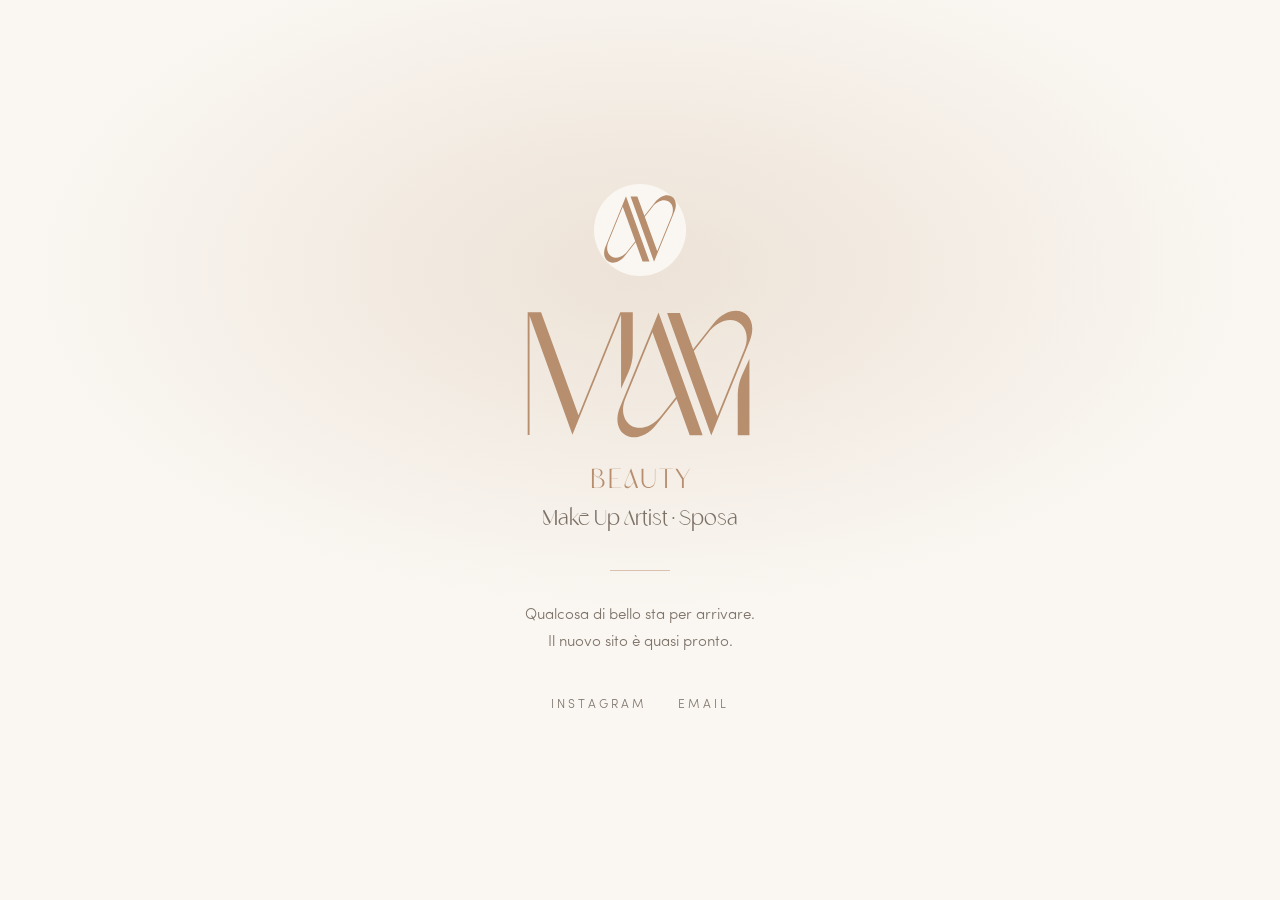
==== commit df04cdb1: "Pagina in arrivo: monogramma AV in alto e logo MaVi sotto Il cerchio con la AV (stesso disegno della" ====
--- a/index.html
+++ b/index.html
@@ -22,12 +22,14 @@
 
   <main class="coming">
     <div class="coming-inner">
-      <!-- Easter egg: 10 tap sul logo aprono la modale password -->
+      <!-- Easter egg: 10 tap sul monogramma AV aprono la modale password -->
       <div class="monogram" id="monogram">
-        <img src="img/logo-mavi-accent.svg" alt="" draggable="false">
+        <img src="img/favicon.svg" alt="" draggable="false">
       </div>
 
-      <h1 class="sr-only">MaVi Beauty — Make Up Artist</h1>
+      <h1 class="coming-logo">
+        <img src="img/logo-mavi-accent.svg" alt="MaVi Beauty" draggable="false">
+      </h1>
       <p class="tagline">Make Up Artist · Sposa</p>
 
       <div class="divider"></div>
--- a/css/style.css
+++ b/css/style.css
@@ -573,8 +573,8 @@
 .coming-inner { max-width: 34em; }
 
 .monogram {
-  width: min(230px, 58vw);
-  margin: 0 auto 1.6rem;
+  width: 92px;
+  margin: 0 auto 2rem;
   user-select: none;
   -webkit-user-select: none;
   -webkit-tap-highlight-color: transparent;
@@ -582,7 +582,13 @@
   transition: transform .2s var(--ease);
 }
 .monogram img { width: 100%; display: block; }
-.monogram:active { transform: scale(.96); }
+.monogram:active { transform: scale(.94); }
+
+.coming-logo {
+  width: min(230px, 58vw);
+  margin: 0 auto;
+}
+.coming-logo img { width: 100%; display: block; }
 
 /* Testo solo per screen reader (il logo è l'elemento visivo) */
 .sr-only {
